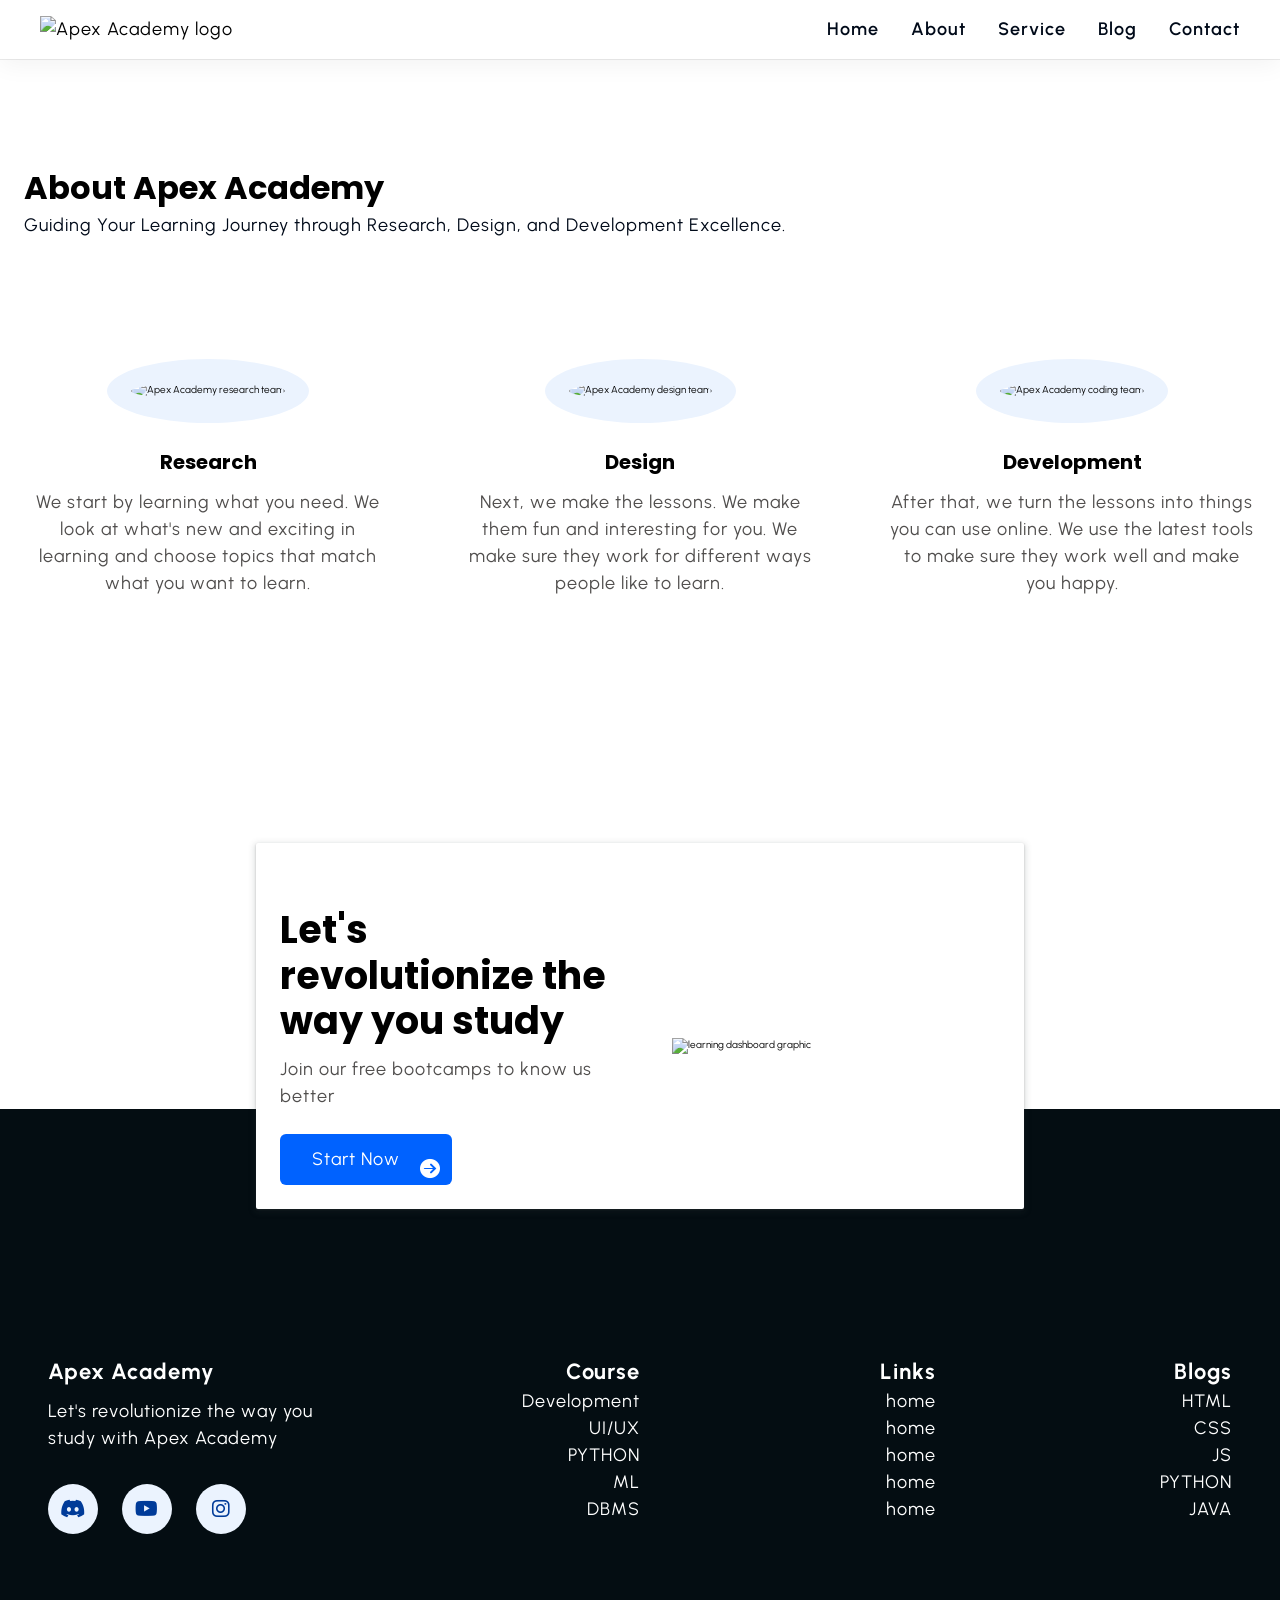
==== about.html @ 2cf2c43f "Add files via upload" ====
<!DOCTYPE html>
<html lang="en">
  <head>
    <meta charset="UTF-8" />
    <meta name="viewport" content="width=device-width, initial-scale=1.0" />
    <title>About Us - Apex Academy</title>
    <link rel="stylesheet" href="style.css">
    <!-- Font Awesome CDN Link for Icons -->
<link rel="stylesheet" href="https://cdnjs.cloudflare.com/ajax/libs/font-awesome/6.5.1/css/all.min.css" integrity="sha512-DTOQO9RWCH3ppGqcWaEA1BIZOC6xxalwEsw9c2QQeAIftl+Vegovlnee1c9QX4TctnWMn13TZye+giMm8e2LwA==" crossorigin="anonymous" referrerpolicy="no-referrer" />
  </head>
  <body>
    <!-- start navbar section -->

    <header class="section-navbar">
      <div class="container">
        <div class="navbar-brand">
          <a href="index.html">
            <img
              src="assets/logo.svg"
              alt="Apex Academy logo"
              width="80%"
              height="auto"
            />
          </a>
        </div>
        <nav class="navbar">
          <ul>
            <li class="nav-item">
              <a class="nav-link" href="index.html">home</a>
            </li>
            <li class="nav-item">
              <a class="nav-link" href="about.html">about</a>
            </li>
            <li class="nav-item">
              <a class="nav-link" href="service.html">service</a>
            </li>
            <li class="nav-item">
              <a class="nav-link" href="blog.html">blog</a>
            </li>
            <li class="nav-item">
              <a class="nav-link" href="contact.html">contact</a>
            </li>
          </ul>
        </nav>
      </div>
    </header>

    <!-- end navbar section -->



    <!-- start about section -->

    <section class="section-about">
      <div class="container">
        <h2 class="section-common--heading">About Apex Academy</h2>
        <p class="section-common--subheading">
          Guiding Your Learning Journey through Research, Design, and
          Development Excellence.
        </p>
      </div>
      <div class="container grid grid-three--cols">
        <div class="about-div">
          <div class="icon">
            <img src="assets/research.webp" alt="Apex Academy research team" />
          </div>
          <h3 class="section-common--title">Research</h3>
          <p>
            We start by learning what you need. We look at what's new and
            exciting in learning and choose topics that match what you want to
            learn.
          </p>
        </div>
        <div class="about-div">
          <div class="icon">
            <img src="assets/design.webp" alt="Apex Academy design team" />
          </div>
          <h3 class="section-common--title">Design</h3>
          <p>
            Next, we make the lessons. We make them fun and interesting for you.
            We make sure they work for different ways people like to learn.
          </p>
        </div>
        <div class="about-div">
          <div class="icon">
            <img src="assets/Coding.webp" alt="Apex Academy coding team" />
          </div>
          <h3 class="section-common--title">Development</h3>
          <p>
            After that, we turn the lessons into things you can use online. We
            use the latest tools to make sure they work well and make you happy.
          </p>
        </div>
      </div>
    </section>

    <!-- end about section -->



    <!-- start contact home page -->

    <div class="section-contact--homepage section-contact-homepage">
      <div class="container grid grid-two--cols">
        <div class="contact-content">
          <h2 class="contact-title"> Let's revolutionize the way you study</h2>
          <p>Join our free bootcamps to know us better</p>
          <div class="btn">
            <a href="contact.html">
              <span class="start now">start now</span> <i class="fa-solid fa-arrow-circle-right"></i>
            </a>
          </div>
        </div>
        <div class="contact-image">
          <img src="assets/main.webp" alt="learning dashboard graphic">
        </div>
      </div>
    </div>

    <!-- end contact home page -->



    <!-- start footer section -->

    <footer>
      <div class="container grid grid-four--cols">
        <div class="footer-1--div">
          <div class="logo-brand">
            <a href="index.html" class="footer-subheading">Apex Academy</a>
          </div>
          <p>Let's revolutionize the way you study with Apex Academy</p>

          <div class="social-footer--icons">
            <a href="#"><i class="fa-brands fa-discord"></i></a>
            <a href="#"><i class="fa-brands fa-youtube"></i></a>
            <a href="#"><i class="fa-brands fa-instagram"></i></a>
          </div>
        </div>

        <div class="footer-2--div">
          <p class="footer-subheading">Course</p>
          <ul>
            <li><a href="index.html">Development</a></li>
            <li><a href="index.html">UI/UX</a></li>
            <li><a href="index.html">PYTHON</a></li>
            <li><a href="index.html">ML</a></li>
            <li><a href="index.html">DBMS</a></li>
          </ul>
        </div>

        <div class="footer-3--div">
          <p class="footer-subheading">Links</p>
          <ul>
            <li><a href="index.html">home</a></li>
            <li><a href="index.html">home</a></li>
            <li><a href="index.html">home</a></li>
            <li><a href="index.html">home</a></li>
            <li><a href="index.html">home</a></li>
          </ul>
        </div>

        <div class="footer-4--div">
          <p class="footer-subheading">Blogs</p>
          <ul>
            <li><a href="index.html">HTML</a></li>
            <li><a href="index.html">CSS</a></li>
            <li><a href="index.html">JS</a></li>
            <li><a href="index.html">PYTHON</a></li>
            <li><a href="index.html">JAVA</a></li>
          </ul>
        </div>

      </div>
    </footer>

    <!-- end footer section -->

  </body>
</html>
---- style.css ----
@import url("https://fonts.googleapis.com/css2?family=Urbanist:ital,wght@0,100..900;1,100..900&display=swap");
@import url("https://fonts.googleapis.com/css2?family=Poppins:ital,wght@0,100;0,200;0,300;0,400;0,500;0,600;0,700;0,800;0,900;1,100;1,200;1,300;1,400;1,500;1,600;1,700;1,800;1,900&family=Urbanist:ital,wght@0,100..900;1,100..900&display=swap");
@import url("https://fonts.googleapis.com/css2?family=Jost:ital,wght@0,100..900;1,100..900&family=Poppins:ital,wght@0,100;0,200;0,300;0,400;0,500;0,600;0,700;0,800;0,900;1,100;1,200;1,300;1,400;1,500;1,600;1,700;1,800;1,900&family=Urbanist:ital,wght@0,100..900;1,100..900&display=swap");

/* base rule */
* {
  margin: 0;
  padding: 0;
  box-sizing: border-box;
  font-family: "Urbanist", sans-serif;
}
html {
  font-size: 62.5%; /* 1rem = 10px */
}
h1,
h2,
h3,
h4,
h5,
h6 {
  font-family: "Poppins", sans-serif;
}

p,
li,
a,
label {
  font-family: "Urbanist", sans-serif;
  font-size: 1.8rem;
  letter-spacing: 0.1rem;
  color: var(---para-color);
  line-height: 1.5;
}

a {
  text-decoration: none;
  color: inherit;
}

li {
  list-style: none;
}

/* theme */

:root {
  --main-color: #0062ff;
  --supporting-color: #ebf3fe;
  --font-color: #424242;
  --bg-color: #f7fcff;
  --heading-color: #000a19;
  --hero-heading-color: #003b99;
  --white-color: #ffffff;
  ---para-color: #504e4d;
  --bnt-hover-bg-color: #003b99;
  --btn-box-shadow: rgba(100, 100, 111, 0.2) 0px 7px 29px 0px;
  --footer-bg-col: #040d12;
}

/* layout */
.container {
  max-width: 142rem;
  margin: 0 auto;
  padding: 9.6rem 2.4rem;
}

/* .section-why--choose .container:first-child,
.section-blog .container:first-child,
.section-about .container:first-child,
.section-course .container:first-child,
.section-contact--homepage .container:first-child,
.section-why--choose .container:first-child,
.section-contact .container:first-child {
  padding: 6.4rem 0 2.4rem 0;
} */
:is(
  .section-about, 
  .section-blog, 
  .section-contact, 
  .section-course, 
  .section-why--choose, 
  .section-contact--homepage
  ) .container:first-child{
  padding: 6.4rem 2.4rem 2.4rem;
}

.grid {
  display: grid;
}

.grid-two--cols {
  grid-template-columns: repeat(2, 1fr);
}

.grid-three--cols {
  grid-template-columns: repeat(3, 1fr);
}
.grid-four--cols {
  grid-template-columns: repeat(4, 1fr);
}

/* module / reusable */

.fa-solid {
  width: 6.4rem;
  aspect-ratio: 1;
  display: flex;
  justify-content: center;
  align-items: center;
  padding: 2.4rem;
  background-color: var(--supporting-color);
  font-size: 2rem;
  border-radius: 50%;
  color: var(--hero-heading-color);
}

.section-common--title {
  font-size: 2rem;
  margin: 2.4rem 0 1.2rem 0;
}

.section-common--heading {
  font-size: 3.2rem;
  font-weight: 700;
  text-transform: capitalize;
}

.section-common--subheading {
  color: var(--heading-color);
}

.btn {
  display: inline-block;
  padding: 1.2rem 3.2rem;
  background-color: #0062ff;
  color: var(--white-color);
  border-radius: 0.6rem;
}

/* states */

.btn:hover {
  background-color: var(--bnt-hover-bg-color);
  cursor: pointer;
  box-shadow: var(--btn-box-shadow);
}

/* start navbar section */
.section-navbar {
  position: fixed;
  width: 100%;
  box-shadow: rgba(0, 0, 0, 0.05) 0px 6px 24px 0px,
    rgba(0, 0, 0, 0.08) 0px 0px 0px 1px;
  z-index: 100;
  background-color: var(--white-color);
}

.section-navbar .container {
  display: flex;
  justify-content: space-between;
  align-items: center;
  padding: 1.6rem 4rem;
}

.section-navbar .container ul {
  display: flex;
  gap: 3.2rem;
}

.section-navbar .container ul li a {
  color: var(--heading-color);
  text-transform: capitalize;
  font-weight: 600;
  display: inline-block;
  position: relative;
}

.section-navbar .container ul li a::after {
  content: "";
  position: absolute;
  bottom: -0.3rem;
  left: 0;
  width: 0%;
  border-bottom: 0.2rem solid var(--main-color);
  transition: all 0.3s ease-in-out;
}
.section-navbar .container ul li a:hover::after {
  width: 100%;
}
.section-navbar .container ul li a:hover {
  color: var(--main-color); /* This changes the text color */
}

/* end navbar section */

/* start hero section */
main {
  position: relative;
  background-image: linear-gradient(
    to top right,
    #3d86fa,
    #4484fb,
    #679eff,
    #b3d2ff,
    #ebf3fe
  );
}
.section-hero .grid {
  align-items: center;
  gap: 6.4rem;
  & .hero-subheading {
    text-transform: uppercase;
    letter-spacing: 0.2rem;
    font-size: 1.7rem;
    word-spacing: 0.2rem;
    color: var(--hero-heading-color);
    font-weight: 700;
  }
  & .hero-heading {
    font-size: 5.8rem;
    line-height: 1.5;
    font-family: "Jost", sans-serif;
    color: var(--hero-heading-color);
    font-weight: 900;
  }
  & .hero-para {
    color: var(--white-color);
    margin: 2rem 0 4.2rem 0;
  }
}
.section-hero--image img {
  width: 100%;
  height: auto;
  transform: scaleX(-1);
}

/* shape divider */
.custom-shape-divider-bottom-1757662836 {
  position: absolute;
  bottom: 0;
  left: 0;
  width: 100%;
  overflow: hidden;
  line-height: 0;
  transform: rotate(180deg);
}

.custom-shape-divider-bottom-1757662836 svg {
  position: relative;
  display: block;
  width: calc(100% + 1.3px);
  height: 150px;
}

.custom-shape-divider-bottom-1757662836 .shape-fill {
  fill: #ffffff;
}

/* end hero section */

/* start about section */
.section-about{
  padding-top: 100px;
}

.section-about .grid {
  gap: 6.4rem;
}

.section-about img {
  padding: 2.4rem;
  background-color: var(--supporting-color);
  width: 15rem;
  height: auto;
  border-radius: 50%;
  transition: all 0.3s linear;
}
.section-about .about-div {
  text-align: center;
}

.icon:hover > img {
  rotate: 360deg;
  background: linear-gradient(to right, #0575e6, #021b79);
}

/* end about section */

/* start course section */

.section-course {
  background-color: var(--bg-color);
  padding-top: 100px;
}

.section-course .grid {
  gap: 3.2rem;
}

.section-course .course-div {
  padding: 3.2rem;
}

.section-course .course-div:hover {
  box-shadow: var(--btn-box-shadow);
}

.course-div:nth-child(2) .icon .fa-solid {
  color: #68bf9b;
  background-color: #e7f6ef;
}

.course-div:nth-child(3) .icon .fa-solid {
  color: #ff8b52;
  background-color: #fbebe8;
}

.course-div:nth-child(4) .icon .fa-solid {
  color: #183d3d;
  background-color: #ccf7f7;
}

.course-div:nth-child(5) .icon .fa-solid {
  color: #d988b9;
  background-color: rgb(247, 223, 238);
}

.course-div:nth-child(6) .icon .fa-solid {
  color: #ff9b50;
  background-color: #f6dfce;
}

.course-div:nth-child(7) .icon .fa-solid {
  color: #1450a3;
  background-color: #d3e5ff;
}
/* end course section */

/* start why choose section */

.section-why--choose .grid {
  gap: 6rem;
}

.why-choose--div {
  margin-top: 3.2rem;
}

.section-why--choose .text-align--right .why-choose--div {
  display: flex;
  flex-direction: column;
  justify-content: start;
  align-items: end;
  text-align: right;
}
.common-text--highlight {
  width: 9.6rem;
  aspect-ratio: 1;
  background-color: var(--supporting-color);
  color: var(--main-color);
  display: flex;
  justify-content: center;
  align-items: center;
  font-size: 2.4rem;
  font-weight: 700;
  border-radius: 50%;
}

.choose-center--div img {
  width: 70%;
  height: auto;
  border-radius: 12%;
}

.choose-center--div,
figure {
  display: flex;
  justify-content: center;
  align-items: center;
  position: relative;
}

.choose-center--div figure::before {
  content: "";
  width: 40rem;
  height: 40rem;
  border-radius: 50%;
  position: absolute;
  top: 50%;
  left: 50%;
  transform: translate(-50%, -50%);
  background-color: var(--main-color);
  z-index: -1;
  animation: circle 5s linear infinite alternate;
}

@keyframes circle {
  0% {
    background-color: #b3d0ff;
  }
  25% {
    background-color: #80b1ff;
  }
  50% {
    background-color: #4d91ff;
  }
  75% {
    background-color: #99c0ff;
  }
  100% {
    background-color: #3381ff;
  }
}

.choose-center--div figure::after {
  content: "";
  width: 44rem;
  height: 44rem;
  border-radius: 50%;
  position: absolute;
  top: 50%;
  left: 50%;
  transform: translate(-50%, -50%);
  background-color: transparent;
  border: 0.5rem solid var(--supporting-color);
  z-index: -2;
  /* padding: 0 3.2rem; */
}
/* end why choose section */

/* start blog section */

.section-blog {
  background-color: var(--bg-color);
  padding-top: 100px;

  & .grid{
    gap: 6.4rem;
  }

  & .blog {
    box-shadow: var(--btn-box-shadow);
    transition: scale .3s linear;

    & .blog-content {
      padding: 1.4rem 2.4rem 2.4rem;
    }

    &:hover{
      scale: 1.1;
    }
  }

  & img {
    width: 100%;
    height: auto;
  }

  & .blog-date {
    display: flex;
    justify-content: space-between;
    align-items: center;
    margin-top: 1.6rem;
    font-size: 1.4rem;

    & .fa-solid {
      background-color: transparent;
      padding: 0;
    }

    & .calendar-date {
      display: flex;
      justify-content: center;
      align-items: center;
    }
  }

  & .section-common--title {
    margin-top: 0.8rem;
  }
}

/* start blog section */

/* start contact home page */

.section-contact--homepage {
  width: 60%;
  min-height: 30rem;
  margin: 0 auto;
  box-shadow: rgba(60, 64, 67, 0.3) 0px 1px 2px 0px,
    rgba(60, 64, 67, 0.15) 0px 2px 6px 2px;
  margin-bottom: 5rem;
  border-radius: 0.2rem;
  background-color: var(--white-color);
  position: relative;
  bottom: -15rem;
  z-index: 1;

  & .grid {
    align-items: center;
    gap: 6.4rem;
  }
}

.contact-title {
  font-size: 3.8rem;
  line-height: 1.2;
}

.contact-content p {
  margin: 1.2rem 0 2.4rem 0;
}

.section-contact--homepage a {
  color: var(--white-color);
  text-transform: capitalize;
  display: flex;
  gap: 2rem;
}

.section-contact--homepage .fa-solid {
  /* padding: 5rem; */
  background-color: var(--main-color);
  color: var(--white-color);
}

.section-contact--homepage img {
  width: 90%;
  height: auto;
}

.section-contact--homepage a .fa-solid {
  width: 0;
  height: 0;
  padding: 0;
}

.section-contact--homepage a {
  display: flex;
  justify-content: center;
  align-items: center;
  /* font-size: 1.6rem; */
}
/* end contact home page */

/* start actual contact page */
.section-contact{
  background-color: var(--bg-color);
  padding-top: 100px;
}

.mb-3{
  margin-top: 3.2rem;
}
label{
  display: block;
  text-transform: capitalize;
}

.contact-map{
  display: flex;
  justify-content: center;
  align-items: center;

  & iframe{
    width: 100%;
    height: 100%;
  }
}

.section-contact .grid{
  gap: 6.4rem;

}

.contact-content .grid{
  gap: 6.4rem;
}

input,
textarea{
  width: 100%;
  padding: 1.4rem 2.4rem;
  font-size: 1.7rem;
  letter-spacing: 0.1rem;  
}

::placeholder{
    font-size: 1.6rem;
  letter-spacing: 0.1rem
}

.btn-submit{
  font-size: 1.8rem;
  border: none;
  margin-top: 3.2rem;
  text-transform: capitalize;
}

/* end actual contact page */

/* start footer  */

footer {
  background-color: var(--footer-bg-col);
  padding: 15rem 2.4rem 2.4rem;
}

footer *,
footer ul a {
  color: var(--white-color);
}

footer .grid {
  text-align: right;
}

.footer-subheading {
  font-size: 2.2rem;
  font-weight: 700;
}

.footer-1--div p {
  margin: 1rem 0 3.2rem 0;
}

.footer-1--div {
  text-align: left;

  & .social-footer--icons {
    display: flex;
    gap: 2.4rem;

    & .fa-brands {
      width: 5rem;
      aspect-ratio: 1;
      font-size: 2rem;
      background-color: var(--supporting-color);
      color: var(--bnt-hover-bg-color);
      border-radius: 50%;
      display: flex;
      justify-content: center;
      align-items: center;
      transition: all 0.3s linear;

      &:hover {
        color: var(--supporting-color);
        background-color: var(--bnt-hover-bg-color);
        rotate: 360deg;
      }
    }
  }
}


/* ==================== RESPONSIVE DESIGN ==================== */

@media (max-width: 1200px) {
  html { font-size: 58%; }
  .container { padding: 8rem 2rem; }
}

@media (max-width: 992px) {
  .grid-three--cols {
    grid-template-columns: repeat(2, 1fr);
  }
  .grid-four--cols {
    grid-template-columns: repeat(2, 1fr);
  }
  .section-hero .hero-heading {
    font-size: 4.8rem;
  }
}

@media (max-width: 768px) {
  html { font-size: 55%; }

  .section-navbar .container {
    padding: 1.4rem 2rem;
  }

  .section-navbar .container ul {
    gap: 2rem;
    font-size: 1.6rem;
  }

  .grid-two--cols,
  .grid-three--cols,
  .grid-four--cols {
    grid-template-columns: 1fr;
  }

  .section-hero .grid {
    gap: 4rem;
  }

  .section-hero .hero-heading {
    font-size: 4.2rem;
    line-height: 1.3;
  }

  .section-hero--image img {
    width: 100%;
  }

  .container {
    padding: 6rem 1.8rem;
  }

  :is(
    .section-about, 
    .section-blog, 
    .section-contact, 
    .section-course, 
    .section-why--choose, 
    .section-contact--homepage
  ) .container:first-child {
    padding: 5rem 1.8rem 2rem;
  }

  .section-course .course-div {
    padding: 2.4rem;
  }

  .section-contact--homepage {
    width: 90%;
    bottom: -8rem;
  }

  footer {
    padding: 8rem 1.8rem 2.4rem;
  }

  footer .grid {
    text-align: left;
    grid-template-columns: 1fr;
    gap: 4rem;
  }
}

@media (max-width: 480px) {
  html { font-size: 52%; }

  .section-navbar .container ul {
    flex-direction: column;
    gap: 1.2rem;
    align-items: center;
  }

  .section-hero .hero-heading {
    font-size: 3.6rem;
  }

  .section-common--heading {
    font-size: 2.8rem;
  }

  .btn {
    padding: 1.4rem 2.8rem;
    font-size: 1.6rem;
  }

  .fa-solid {
    width: 5rem;
    height: 5rem;
    font-size: 1.8rem;
    padding: 1.8rem;
  }
}
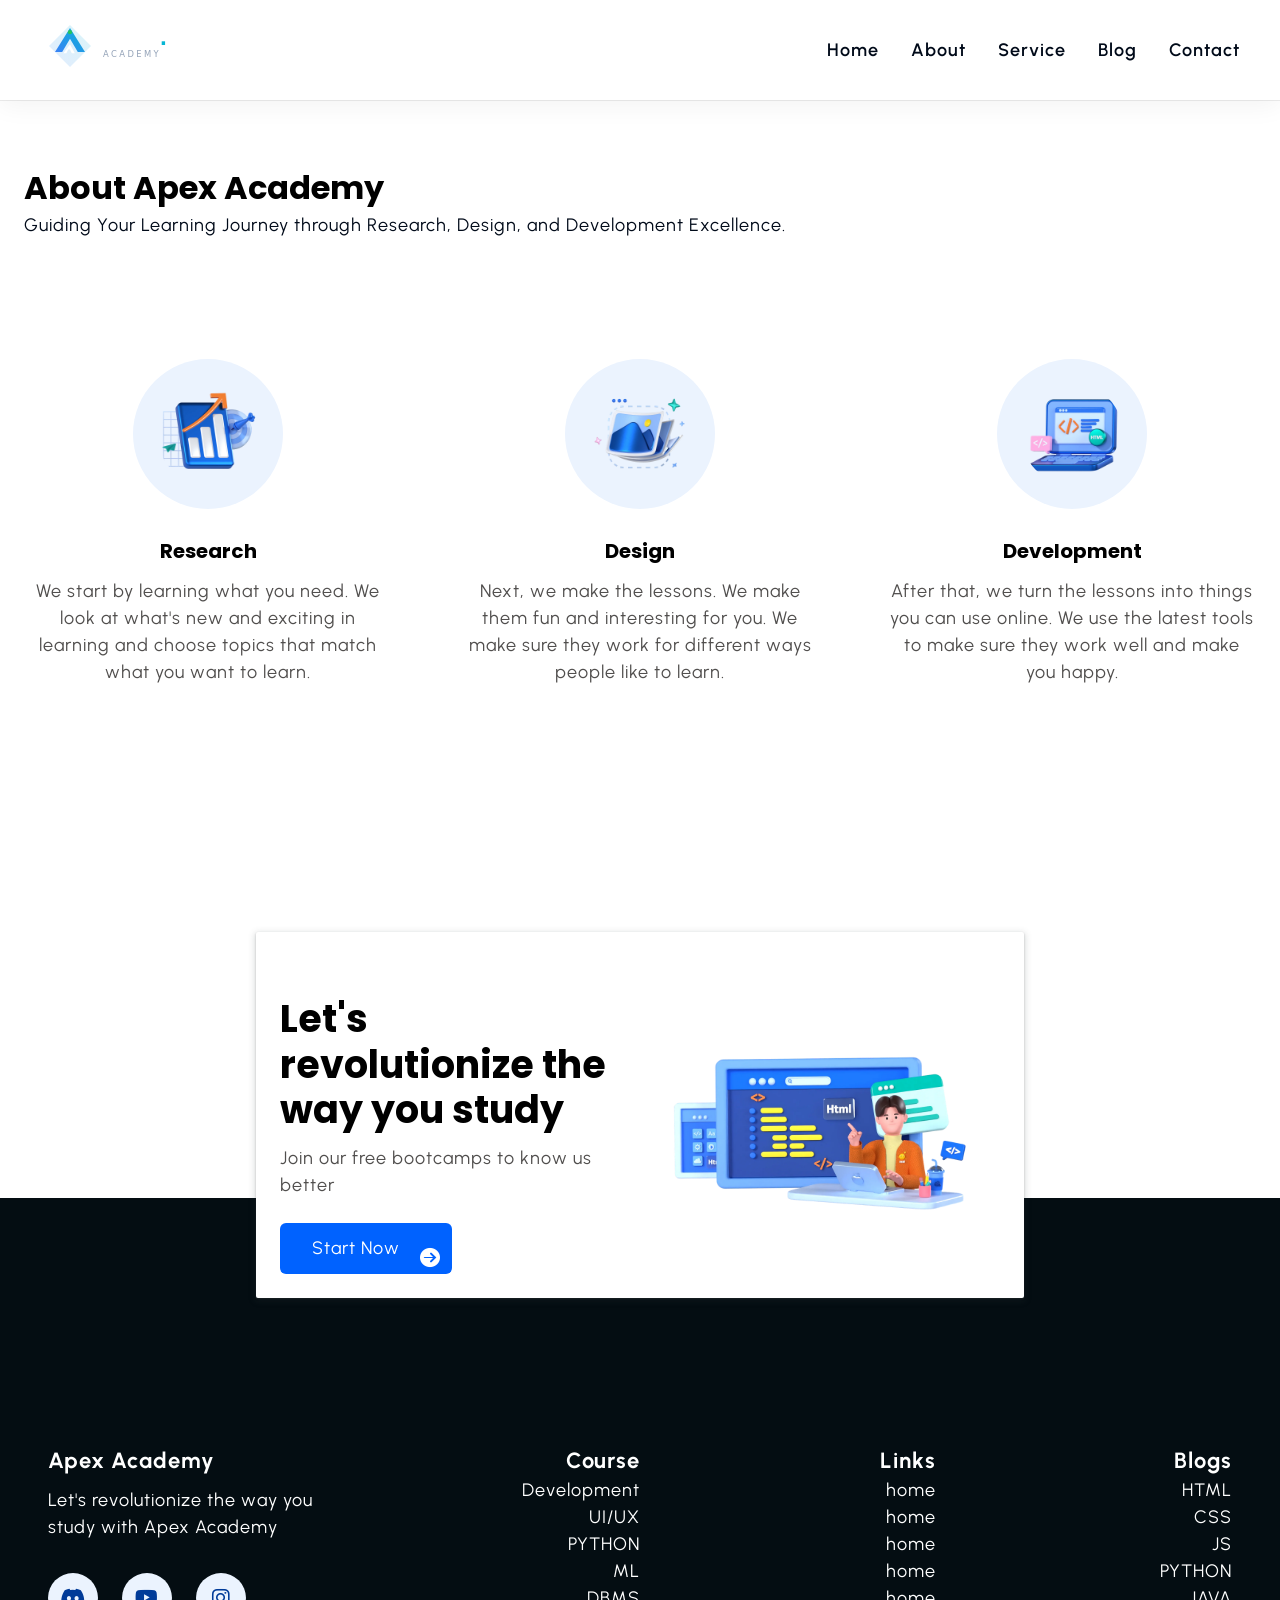
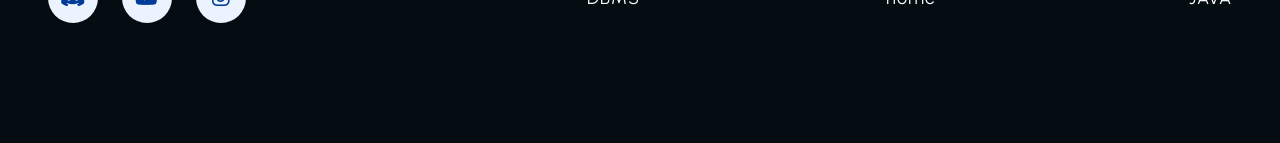
==== commit 3a67ae4b: "Add files via upload" ====
--- a/about.html
+++ b/about.html
@@ -23,6 +23,8 @@
             />
           </a>
         </div>
+        <input type="checkbox" id="menu-toggle" />
+    <label for="menu-toggle" class="hamburger-btn"><i class="fa-solid fa-bars"></i></label>
         <nav class="navbar">
           <ul>
             <li class="nav-item">
--- a/style.css
+++ b/style.css
@@ -235,14 +235,16 @@
 }
 
 /* shape divider */
+/* shape divider section updated fix */
 .custom-shape-divider-bottom-1757662836 {
   position: absolute;
-  bottom: 0;
+  bottom: -1px; /* 1. Gap ko cover karne ke liye -1px niche push kiya */
   left: 0;
   width: 100%;
   overflow: hidden;
   line-height: 0;
   transform: rotate(180deg);
+  z-index: 2; /* 2. Taake layer proper render ho */
 }
 
 .custom-shape-divider-bottom-1757662836 svg {
@@ -250,12 +252,12 @@
   display: block;
   width: calc(100% + 1.3px);
   height: 150px;
+  transform: scaleY(1.05); /* 3. Halka sa vertical scale badha diya taake thin lines clear ho jayein */
 }
 
 .custom-shape-divider-bottom-1757662836 .shape-fill {
-  fill: #ffffff;
-}
-
+  fill: var(--white-color); /* 4. Fix color string consistency */
+}
 /* end hero section */
 
 /* start about section */
@@ -369,7 +371,7 @@
 .choose-center--div img {
   width: 70%;
   height: auto;
-  border-radius: 12%;
+  border-radius: 13%;
 }
 
 .choose-center--div,
@@ -768,3 +770,63 @@
     padding: 1.8rem;
   }
 }
+
+
+/* ==================== 1. DESKTOP VIEW SETTINGS (Add this) ==================== */
+
+/* Desktop par checkbox aur bars icon ko bilkul chhupa do */
+#menu-toggle, 
+.hamburger-btn {
+  display: none !important;
+}
+
+/* ==================== 2. MOBILE RESPONSIVE UPDATES (768px) ==================== */
+
+@media (max-width: 768px) {
+  /* Mobile navbar container ko relative karo taake list sahi jagah dropdown ho */
+  .section-navbar .container {
+    position: relative;
+    padding: 1.4rem 2rem;
+  }
+
+  /* Mobile par hamburger icon ko show karo */
+  .hamburger-btn {
+    display: block !important;
+    font-size: 2.8rem;
+    color: var(--heading-color);
+    cursor: pointer;
+    order: 2; /* Logo ke baad aane ke liye */
+  }
+
+  /* Checkbox ko hamesha screen se hidden rakho */
+  #menu-toggle {
+    display: none !important;
+  }
+
+  /* Saari links wali list ko default mein mobile par chhupa do */
+  .section-navbar .container .navbar {
+    position: absolute;
+    top: 100%;
+    left: 0;
+    width: 100%;
+    background-color: var(--white-color);
+    box-shadow: rgba(0, 0, 0, 0.05) 0px 10px 15px;
+    max-height: 0; /* Isse list hidden rahegi */
+    overflow: hidden;
+    transition: max-height 0.4s ease-in-out;
+    z-index: 999;
+  }
+
+  /* Links ko vertical column order mein set karo */
+  .section-navbar .container ul {
+    flex-direction: column;
+    gap: 2rem;
+    padding: 3rem 2rem;
+    align-items: flex-start;
+  }
+
+  /* PURE-CSS MAGIC: Jab hamburger par click hoga (checkbox check hoga), tabhi list dikhegi */
+  #menu-toggle:checked ~ .navbar {
+    max-height: 350px !important; /* Click hone par menu khulega */
+  }
+}
